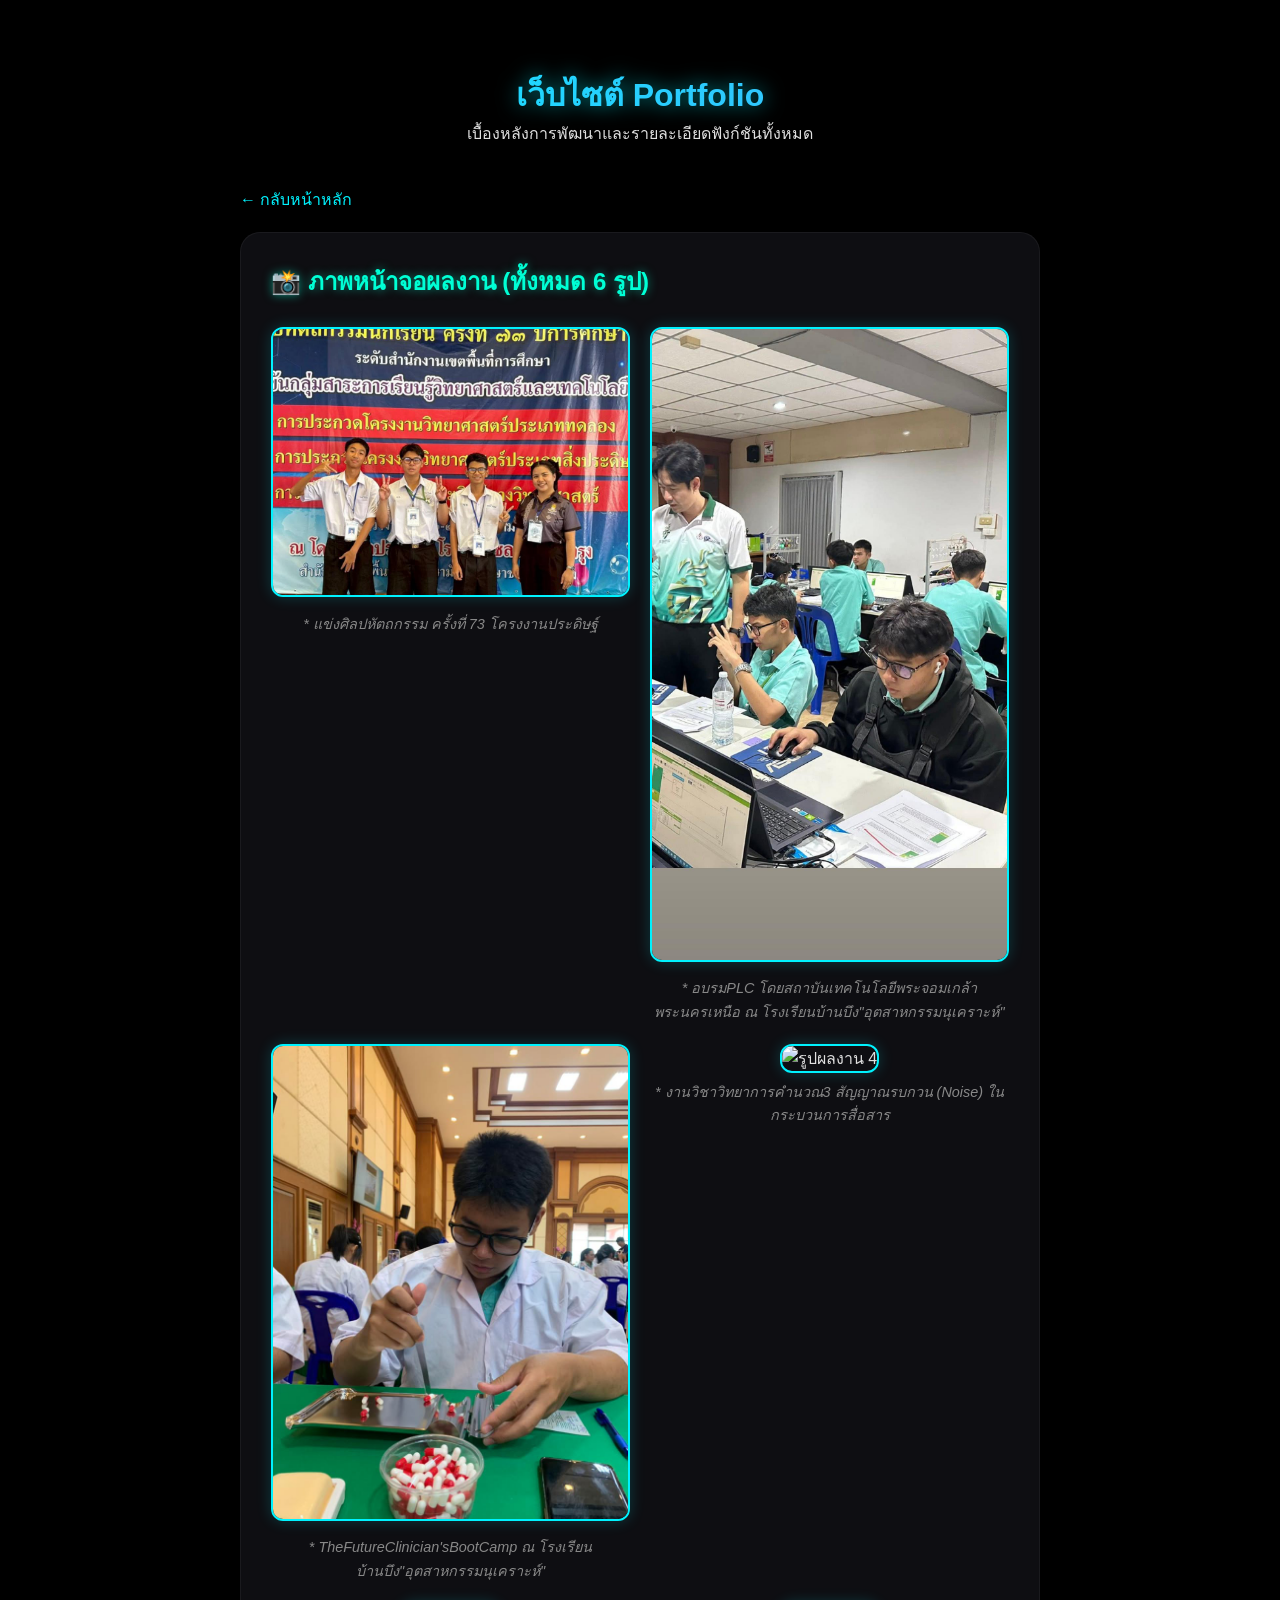
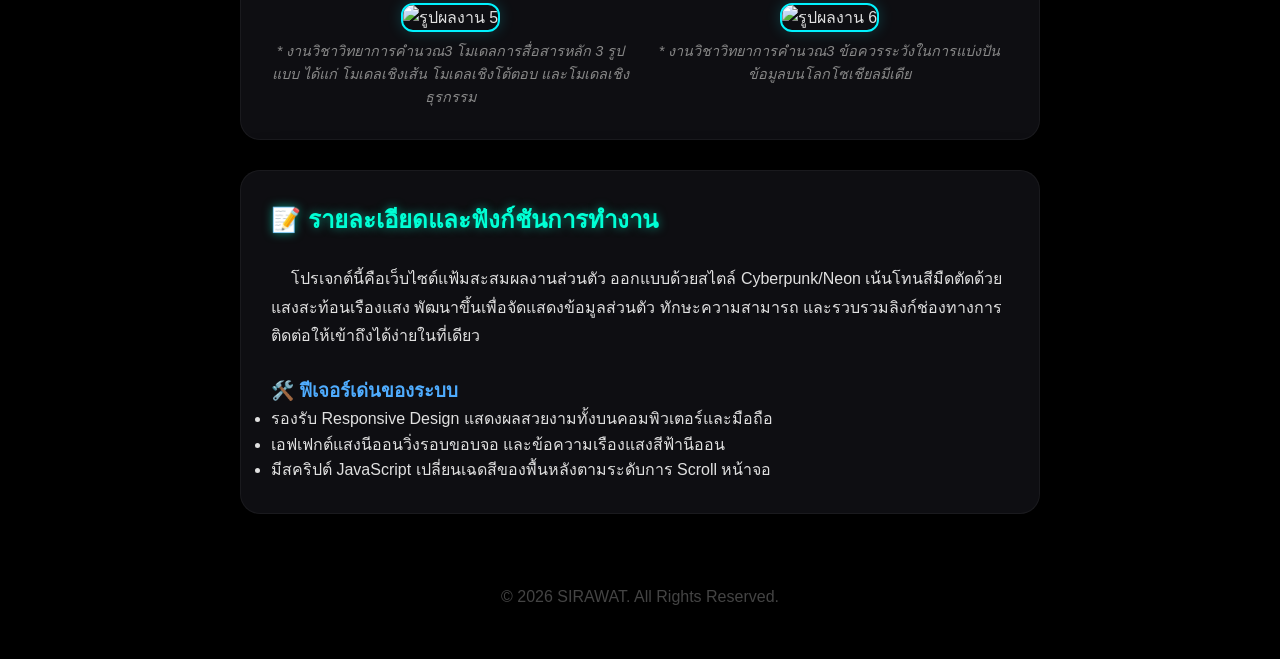
==== PORTFOLIO-DETAIL.html @ 82c35e4f "Update PORTFOLIO-DETAIL.html" ====
<!DOCTYPE html>
<html lang="th">
<head>
    <meta charset="UTF-8">
    <meta name="viewport" content="width=device-width, initial-scale=1.0">
    <title>รายละเอียดผลงาน - SIRAWAT PORTFOLIO</title>
    
    <link rel="stylesheet" href="style.css"> 
</head>
<body>

    <header>
        <h1 class="neon-text">เว็บไซต์ Portfolio</h1>
        <p>เบื้องหลังการพัฒนาและรายละเอียดฟังก์ชันทั้งหมด</p>
    </header>

    <div class="container">
        <a href="index.html" style="color: var(--neon-blue); text-decoration: none; display: inline-block; margin-bottom: 20px;">← กลับหน้าหลัก</a>

        <section class="card">
            <h2>📸 ภาพหน้าจอผลงาน (ทั้งหมด 6 รูป)</h2>
            
            <div style="display: grid; grid-template-columns: repeat(auto-fit, minmax(280px, 1fr)); gap: 20px; margin-top: 25px;">
                
                <div style="text-align: center;">
                    <img src="730463791_2251204942384893_5112749513928174021_n.jpg" alt="รูปผลงาน 1" style="width: 100%; height: auto; border-radius: 12px; border: 2px solid var(--neon-blue); box-shadow: 0 0 15px rgba(0, 242, 254, 0.2);">
                    <p style="font-size: 0.9rem; color: #888; margin-top: 8px; font-style: italic;">* แข่งศิลปหัตถกรรม ครั้งที่ 73 โครงงานประดิษฐ์</p>
                </div>

                <div style="text-align: center;">
                    <img src="732050316_2091674281771854_6062730354307471350_n.jpg" alt="รูปผลงาน 2" style="width: 100%; height: auto; border-radius: 12px; border: 2px solid var(--neon-blue); box-shadow: 0 0 15px rgba(0, 242, 254, 0.2);">
                    <p style="font-size: 0.9rem; color: #888; margin-top: 8px; font-style: italic;">* อบรมPLC โดยสถาบันเทคโนโลยีพระจอมเกล้าพระนครเหนือ ณ โรงเรียนบ้านบึง"อุตสาหกรรมนุเคราะห์"</p>
                </div>

                <div style="text-align: center;">
                    <img src="732337566_4430747233881609_5287846105031565483_n.jpg" alt="รูปผลงาน 3" style="width: 100%; height: auto; border-radius: 12px; border: 2px solid var(--neon-blue); box-shadow: 0 0 15px rgba(0, 242, 254, 0.2);">
                    <p style="font-size: 0.9rem; color: #888; margin-top: 8px; font-style: italic;">* TheFutureClinician'sBootCamp ณ โรงเรียนบ้านบึง"อุตสาหกรรมนุเคราะห์"</p>
                </div>

                <div style="text-align: center;">
                    <img src="32425315132" alt="รูปผลงาน 4" style="width: 100%; height: auto; border-radius: 12px; border: 2px solid var(--neon-blue); box-shadow: 0 0 15px rgba(0, 242, 254, 0.2);">
                    <p style="font-size: 0.9rem; color: #888; margin-top: 8px; font-style: italic;">* งานวิชาวิทยาการคำนวณ3 สัญญาณรบกวน (Noise) ในกระบวนการสื่อสาร</p>
                </div>

                <div style="text-align: center;">
                    <img src="32425315133" alt="รูปผลงาน 5" style="width: 100%; height: auto; border-radius: 12px; border: 2px solid var(--neon-blue); box-shadow: 0 0 15px rgba(0, 242, 254, 0.2);">
                    <p style="font-size: 0.9rem; color: #888; margin-top: 8px; font-style: italic;">* งานวิชาวิทยาการคำนวณ3 โมเดลการสื่อสารหลัก 3 รูปแบบ ได้แก่ โมเดลเชิงเส้น โมเดลเชิงโต้ตอบ และโมเดลเชิงธุรกรรม</p>
                </div>

                <div style="text-align: center;">
                    <img src="32425315131" alt="รูปผลงาน 6" style="width: 100%; height: auto; border-radius: 12px; border: 2px solid var(--neon-blue); box-shadow: 0 0 15px rgba(0, 242, 254, 0.2);">
                    <p style="font-size: 0.9rem; color: #888; margin-top: 8px; font-style: italic;">* งานวิชาวิทยาการคำนวณ3 ข้อควรระวังในการแบ่งปันข้อมูลบนโลกโซเชียลมีเดีย</p>
                </div>

            </div>
        </section>

        <section class="card">
            <h2>📝 รายละเอียดและฟังก์ชันการทำงาน</h2>
            
            <p style="line-height: 1.8; text-indent: 20px;">
                โปรเจกต์นี้คือเว็บไซต์แฟ้มสะสมผลงานส่วนตัว ออกแบบด้วยสไตล์ Cyberpunk/Neon เน้นโทนสีมืดตัดด้วยแสงสะท้อนเรืองแสง พัฒนาขึ้นเพื่อจัดแสดงข้อมูลส่วนตัว ทักษะความสามารถ และรวบรวมลิงก์ช่องทางการติดต่อให้เข้าถึงได้ง่ายในที่เดียว
            </p>

            <h3 style="color: var(--neon-green); margin-top: 25px;">🛠️ ฟีเจอร์เด่นของระบบ</h3>
            <ul>
                <li>รองรับ Responsive Design แสดงผลสวยงามทั้งบนคอมพิวเตอร์และมือถือ</li>
                <li>เอฟเฟกต์แสงนีออนวิ่งรอบขอบจอ และข้อความเรืองแสงสีฟ้านีออน</li>
                <li>มีสคริปต์ JavaScript เปลี่ยนเฉดสีของพื้นหลังตามระดับการ Scroll หน้าจอ</li>
            </ul>
        </section>
    </div>

    <footer>
        <p>© 2026 SIRAWAT. All Rights Reserved.</p>
    </footer>

    <script>
        window.addEventListener('scroll', () => {
            const scrollTop = window.scrollY;
            const docHeight = document.documentElement.scrollHeight - window.innerHeight;
            if (docHeight > 0) {
                const scrollPercent = scrollTop / docHeight;
                const hueValue = scrollPercent * 120;
                document.body.style.setProperty('--scroll-hue', `${hueValue}deg`);
            }
        });
    </script>
</body>
</html>
---- style.css ----
:root {
    --scroll-hue: 0deg;
    --neon-blue: #00f2fe;
    --neon-green: #4facfe;
    --bg-black: #000000;
}

* {
    box-sizing: border-box;
    margin: 0;
    padding: 0;
    font-family: 'Arial', sans-serif;
}

body {
    color: #e0e0e0;
    line-height: 1.6;
    background-color: var(--bg-black) !important;
    background-image: radial-gradient(circle at center, #000000 50%, hsl(calc(220 + var(--scroll-hue)), 70%, 5%) 100%);
    background-attachment: fixed;
    min-height: 120vh;
    padding: 10px;
}

/* แสงขอบจอเรืองแสง (แบบไม่บังตัวหนังสือ) */
html {
    background-color: #000;
    box-shadow: inset 0 0 20px rgba(0, 242, 254, 0.4);
    animation: borderGlowShift 8s linear infinite;
}

header {
    text-align: center;
    padding: 60px 20px 20px;
    background: transparent;
}

.neon-text {
    background: linear-gradient(90deg, var(--neon-blue), var(--neon-green), var(--neon-blue));
    background-size: 200% auto;
    -webkit-background-clip: text;
    -webkit-text-fill-color: transparent;
    animation: textGlowRun 3s linear infinite;
    font-weight: bold;
    filter: drop-shadow(0 0 10px rgba(0, 242, 254, 0.6));
}

.container {
    max-width: 800px;
    margin: 20px auto;
}

section.card {
    background: rgba(15, 15, 20, 0.95);
    border: 1px solid rgba(255, 255, 255, 0.05);
    padding: 30px;
    margin-bottom: 30px;
    border-radius: 20px;
    box-shadow: 0 10px 40px rgba(0, 0, 0, 0.8);
}

section.card:hover {
    border-color: rgba(0, 242, 254, 0.3);
    box-shadow: 0 10px 40px rgba(0, 242, 254, 0.1);
}

section.card h2 {
    color: #00ffd5;
    margin-bottom: 25px;
    text-shadow: 0 0 10px rgba(0, 255, 213, 0.5);
}

/* ─── ส่วนรูปภาพโปรไฟล์ ─── */
.profile-content {
    display: flex;
    align-items: center;
    gap: 30px; /* เว้นระยะระหว่างรูปกับตัวหนังสือ */
}

.profile-img {
    width: 140px;           /* ขนาดรูปภาพ */
    height: 140px;
    border-radius: 50%;      /* ทำให้รูปเป็นวงกลม */
    border: 3px solid var(--neon-blue);
    box-shadow: 0 0 20px rgba(0, 242, 254, 0.5); /* เรืองแสงรอบรูป */
    object-fit: cover;       /* ป้องกันรูปเบี้ยว */
    transition: 0.5s;
}

.profile-img:hover {
    transform: scale(1.1) rotate(5deg);
    box-shadow: 0 0 30px var(--neon-blue);
}

.profile-text {
    flex: 1;
}

/* รายการผลงาน */
.project-item {
    padding: 15px;
    margin-top: 15px;
    border-radius: 12px;
    background: rgba(255, 255, 255, 0.02);
    border-left: 4px solid #4facfe;
    cursor: pointer;
    transition: 0.3s;
}

.project-item:hover {
    background: rgba(0, 242, 254, 0.05);
    transform: translateX(10px);
}

.highlight {
    color: var(--neon-blue);
    text-shadow: 0 0 8px rgba(0, 242, 254, 0.5);
}

footer {
    text-align: center;
    padding: 40px;
    color: #444;
}

/* การตั้งค่าหน้าจอเล็ก (มือถือ) */
@media (max-width: 600px) {
    .profile-content {
        flex-direction: column; /* ถือถือให้รูปอยู่บน ข้อความอยู่ล่าง */
        text-align: center;
    }
    .profile-img {
        width: 120px;
        height: 120px;
    }
}

/* Animations */
@keyframes textGlowRun {
    0% { background-position: 0% 50%; }
    100% { background-position: 200% 50%; }
}

@keyframes borderGlowShift {
    0%   { box-shadow: inset 0 0 20px rgba(0, 242, 254, 0.4); }
    50%  { box-shadow: inset 0 0 20px rgba(155, 81, 224, 0.4); }
    100% { box-shadow: inset 0 0 20px rgba(0, 242, 254, 0.4); }
}
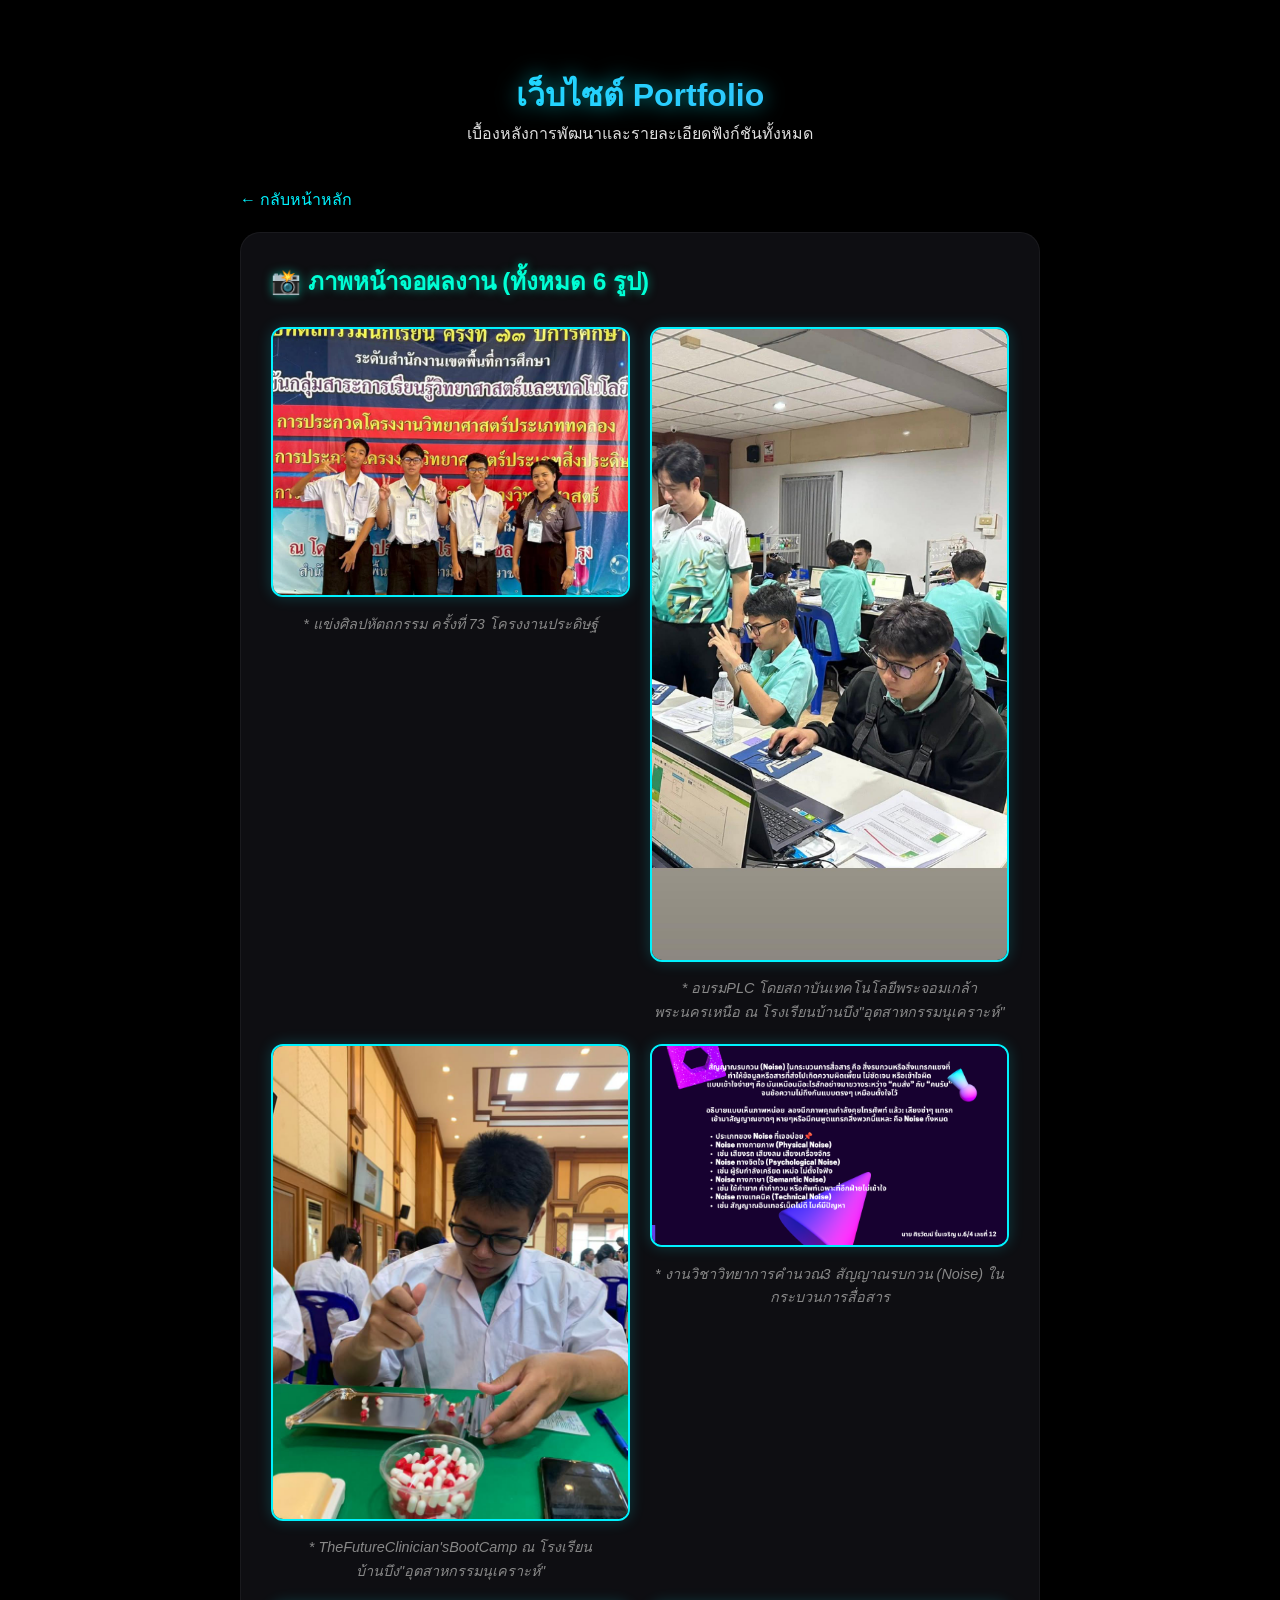
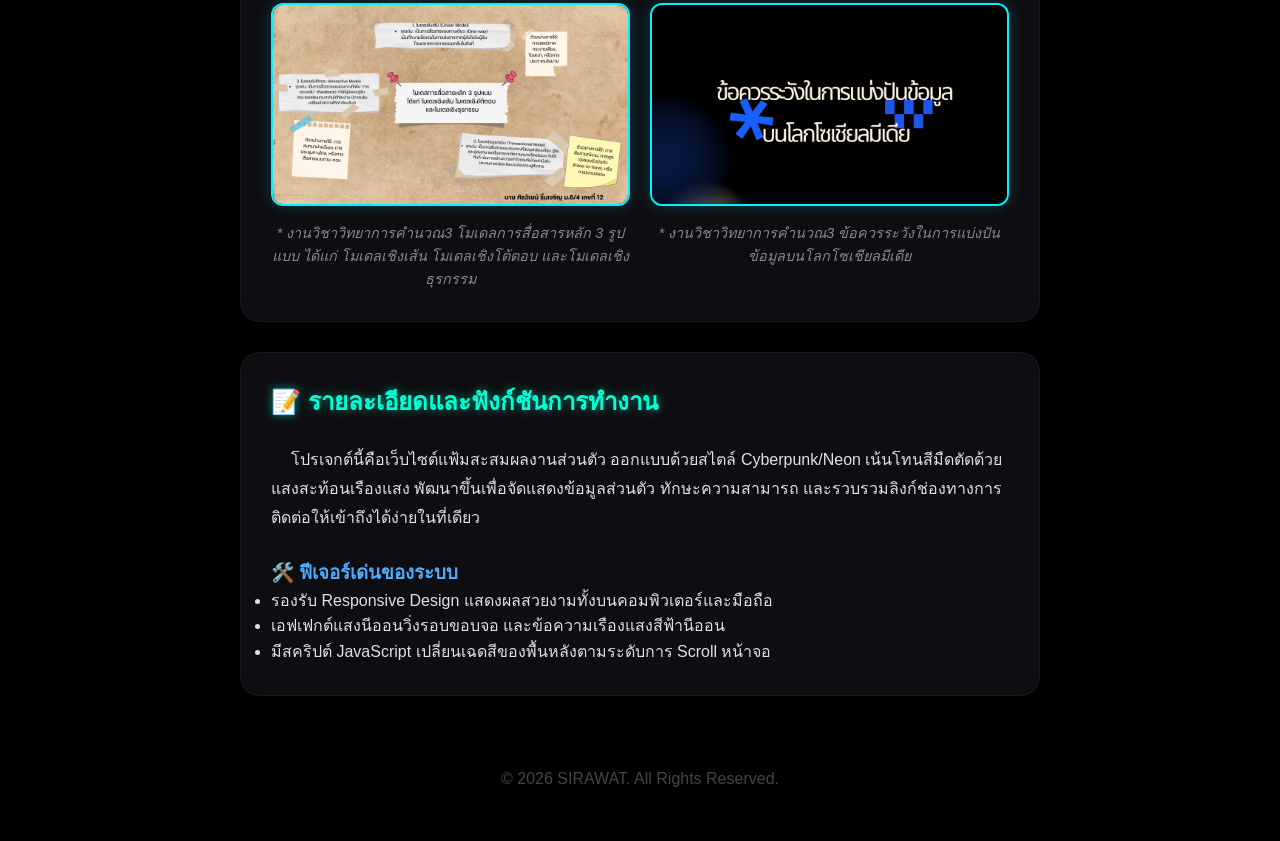
==== commit f9166546: "Update PORTFOLIO-DETAIL.html" ====
--- a/PORTFOLIO-DETAIL.html
+++ b/PORTFOLIO-DETAIL.html
@@ -37,18 +37,18 @@
                     <p style="font-size: 0.9rem; color: #888; margin-top: 8px; font-style: italic;">* TheFutureClinician'sBootCamp ณ โรงเรียนบ้านบึง"อุตสาหกรรมนุเคราะห์"</p>
                 </div>
 
-                <div style="text-align: center;">
-                    <img src="32425315132" alt="รูปผลงาน 4" style="width: 100%; height: auto; border-radius: 12px; border: 2px solid var(--neon-blue); box-shadow: 0 0 15px rgba(0, 242, 254, 0.2);">
+               <div style="text-align: center;">
+                    <img src="work4.png.png" alt="รูปผลงาน 4" style="width: 100%; height: auto; border-radius: 12px; border: 2px solid var(--neon-blue); box-shadow: 0 0 15px rgba(0, 242, 254, 0.2);">
                     <p style="font-size: 0.9rem; color: #888; margin-top: 8px; font-style: italic;">* งานวิชาวิทยาการคำนวณ3 สัญญาณรบกวน (Noise) ในกระบวนการสื่อสาร</p>
                 </div>
 
                 <div style="text-align: center;">
-                    <img src="32425315133" alt="รูปผลงาน 5" style="width: 100%; height: auto; border-radius: 12px; border: 2px solid var(--neon-blue); box-shadow: 0 0 15px rgba(0, 242, 254, 0.2);">
+                    <img src="work5.png.png" alt="รูปผลงาน 5" style="width: 100%; height: auto; border-radius: 12px; border: 2px solid var(--neon-blue); box-shadow: 0 0 15px rgba(0, 242, 254, 0.2);">
                     <p style="font-size: 0.9rem; color: #888; margin-top: 8px; font-style: italic;">* งานวิชาวิทยาการคำนวณ3 โมเดลการสื่อสารหลัก 3 รูปแบบ ได้แก่ โมเดลเชิงเส้น โมเดลเชิงโต้ตอบ และโมเดลเชิงธุรกรรม</p>
                 </div>
 
                 <div style="text-align: center;">
-                    <img src="32425315131" alt="รูปผลงาน 6" style="width: 100%; height: auto; border-radius: 12px; border: 2px solid var(--neon-blue); box-shadow: 0 0 15px rgba(0, 242, 254, 0.2);">
+                    <img src="work6.png.png" alt="รูปผลงาน 6" style="width: 100%; height: auto; border-radius: 12px; border: 2px solid var(--neon-blue); box-shadow: 0 0 15px rgba(0, 242, 254, 0.2);">
                     <p style="font-size: 0.9rem; color: #888; margin-top: 8px; font-style: italic;">* งานวิชาวิทยาการคำนวณ3 ข้อควรระวังในการแบ่งปันข้อมูลบนโลกโซเชียลมีเดีย</p>
                 </div>
 
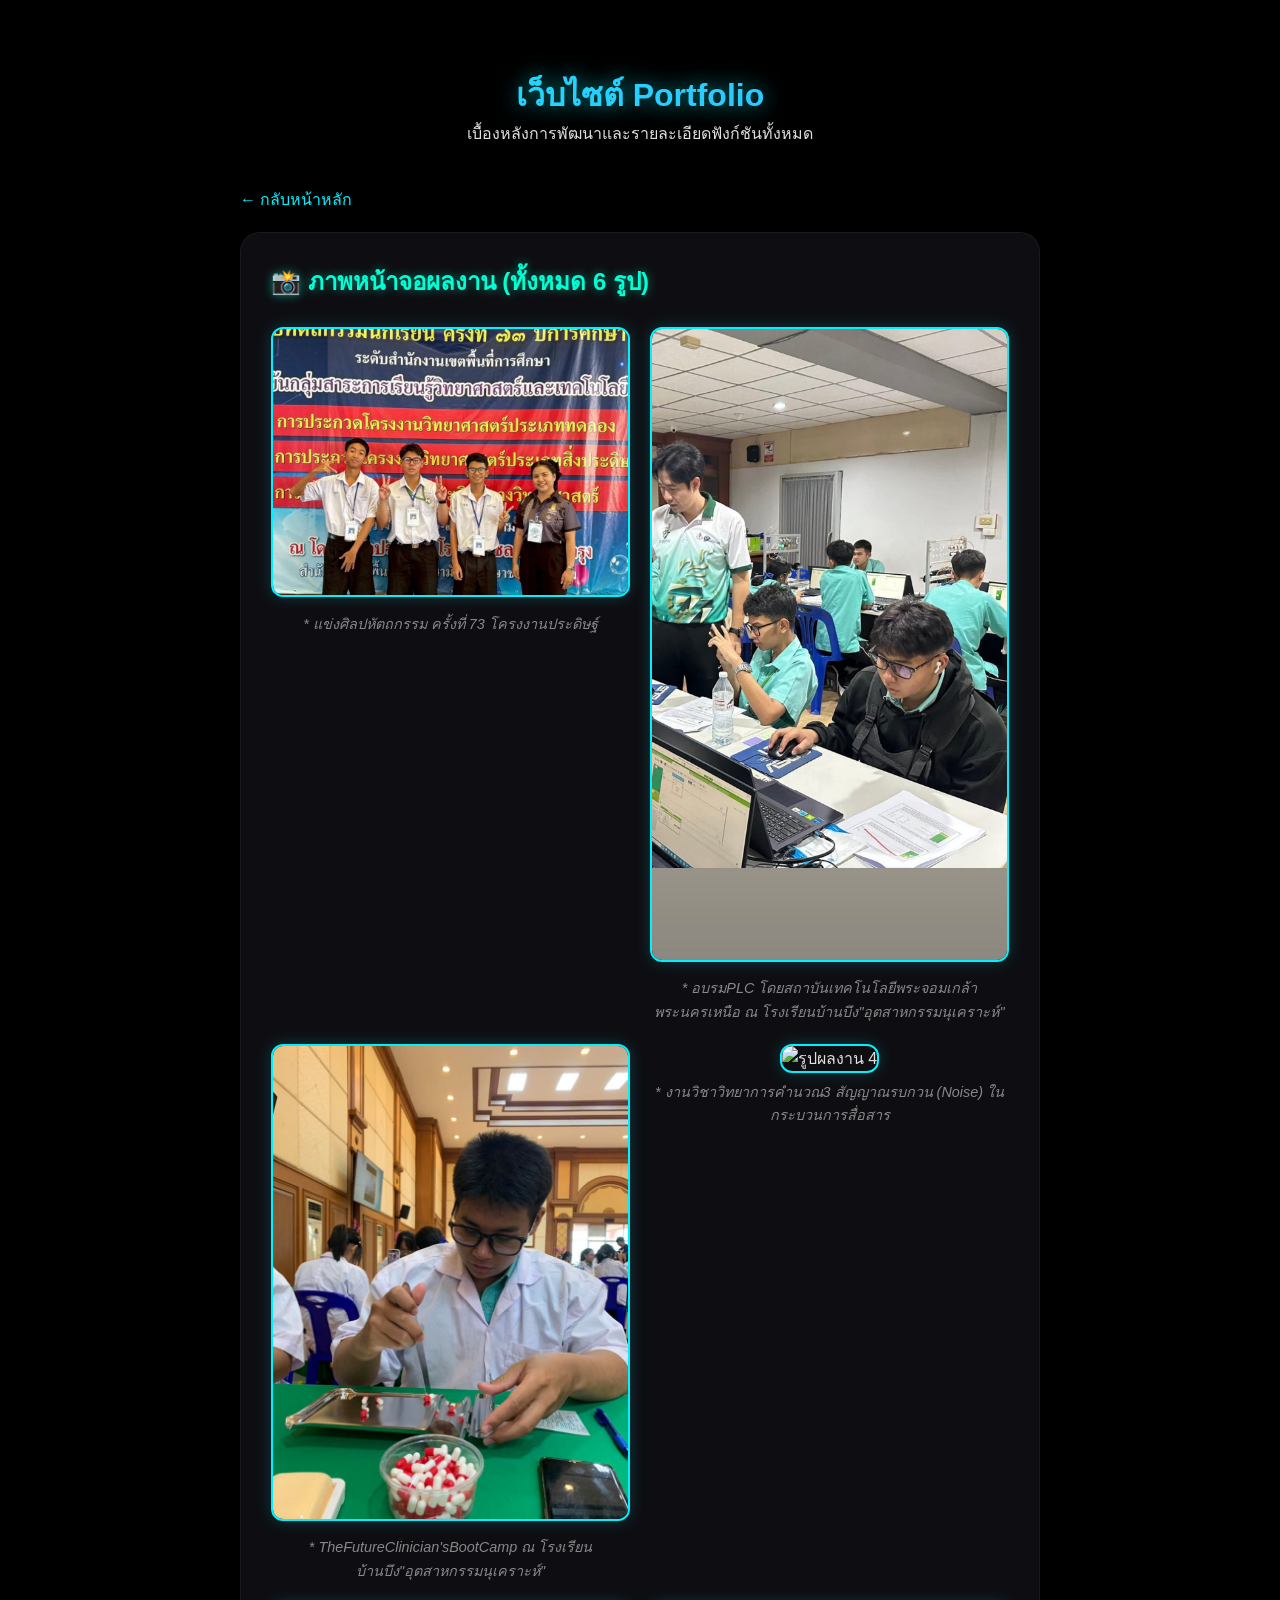
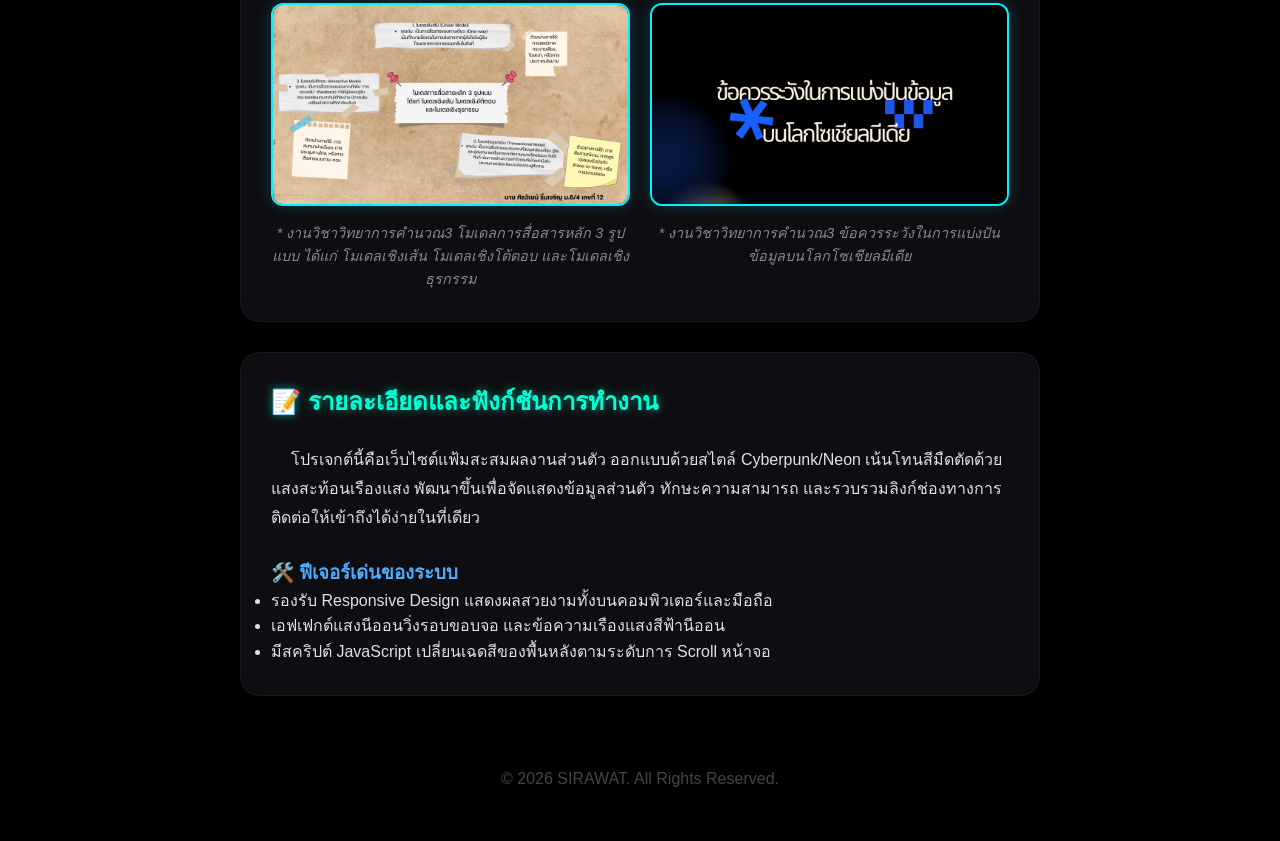
==== commit 29062ec9: "Update PORTFOLIO-DETAIL.html" ====
--- a/PORTFOLIO-DETAIL.html
+++ b/PORTFOLIO-DETAIL.html
@@ -22,23 +22,23 @@
             
             <div style="display: grid; grid-template-columns: repeat(auto-fit, minmax(280px, 1fr)); gap: 20px; margin-top: 25px;">
                 
-                <div style="text-align: center;">
-                    <img src="730463791_2251204942384893_5112749513928174021_n.jpg" alt="รูปผลงาน 1" style="width: 100%; height: auto; border-radius: 12px; border: 2px solid var(--neon-blue); box-shadow: 0 0 15px rgba(0, 242, 254, 0.2);">
+               <div style="text-align: center;">
+                    <img src="work1.png.jpg" alt="รูปผลงาน 1" style="width: 100%; height: auto; border-radius: 12px; border: 2px solid var(--neon-blue); box-shadow: 0 0 15px rgba(0, 242, 254, 0.2);">
                     <p style="font-size: 0.9rem; color: #888; margin-top: 8px; font-style: italic;">* แข่งศิลปหัตถกรรม ครั้งที่ 73 โครงงานประดิษฐ์</p>
                 </div>
 
                 <div style="text-align: center;">
-                    <img src="732050316_2091674281771854_6062730354307471350_n.jpg" alt="รูปผลงาน 2" style="width: 100%; height: auto; border-radius: 12px; border: 2px solid var(--neon-blue); box-shadow: 0 0 15px rgba(0, 242, 254, 0.2);">
+                    <img src="work2.png.jpg" alt="รูปผลงาน 2" style="width: 100%; height: auto; border-radius: 12px; border: 2px solid var(--neon-blue); box-shadow: 0 0 15px rgba(0, 242, 254, 0.2);">
                     <p style="font-size: 0.9rem; color: #888; margin-top: 8px; font-style: italic;">* อบรมPLC โดยสถาบันเทคโนโลยีพระจอมเกล้าพระนครเหนือ ณ โรงเรียนบ้านบึง"อุตสาหกรรมนุเคราะห์"</p>
                 </div>
 
                 <div style="text-align: center;">
-                    <img src="732337566_4430747233881609_5287846105031565483_n.jpg" alt="รูปผลงาน 3" style="width: 100%; height: auto; border-radius: 12px; border: 2px solid var(--neon-blue); box-shadow: 0 0 15px rgba(0, 242, 254, 0.2);">
+                    <img src="work3.png.jpg" alt="รูปผลงาน 3" style="width: 100%; height: auto; border-radius: 12px; border: 2px solid var(--neon-blue); box-shadow: 0 0 15px rgba(0, 242, 254, 0.2);">
                     <p style="font-size: 0.9rem; color: #888; margin-top: 8px; font-style: italic;">* TheFutureClinician'sBootCamp ณ โรงเรียนบ้านบึง"อุตสาหกรรมนุเคราะห์"</p>
                 </div>
 
                <div style="text-align: center;">
-                    <img src="work4.png.png" alt="รูปผลงาน 4" style="width: 100%; height: auto; border-radius: 12px; border: 2px solid var(--neon-blue); box-shadow: 0 0 15px rgba(0, 242, 254, 0.2);">
+                    <img src="work4.png.jpg" alt="รูปผลงาน 4" style="width: 100%; height: auto; border-radius: 12px; border: 2px solid var(--neon-blue); box-shadow: 0 0 15px rgba(0, 242, 254, 0.2);">
                     <p style="font-size: 0.9rem; color: #888; margin-top: 8px; font-style: italic;">* งานวิชาวิทยาการคำนวณ3 สัญญาณรบกวน (Noise) ในกระบวนการสื่อสาร</p>
                 </div>
 
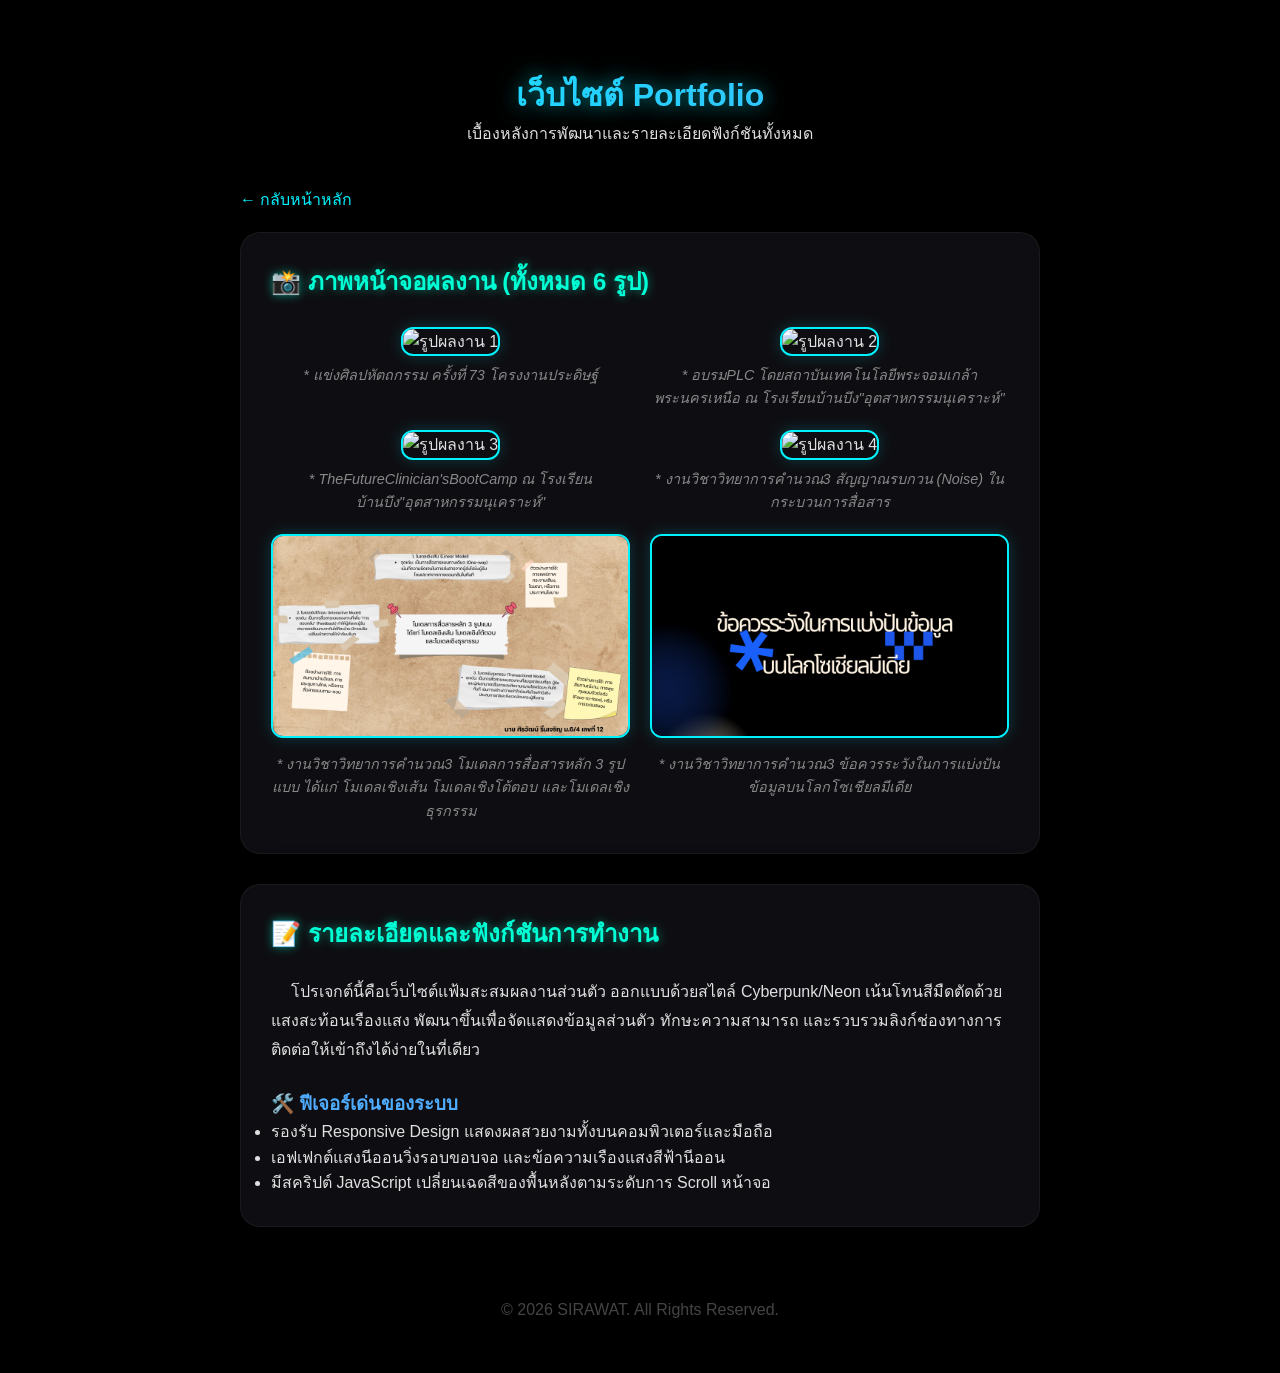
==== commit 4b11317a: "Update PORTFOLIO-DETAIL.html" ====
--- a/PORTFOLIO-DETAIL.html
+++ b/PORTFOLIO-DETAIL.html
@@ -23,17 +23,17 @@
             <div style="display: grid; grid-template-columns: repeat(auto-fit, minmax(280px, 1fr)); gap: 20px; margin-top: 25px;">
                 
                <div style="text-align: center;">
-                    <img src="work1.png.jpg" alt="รูปผลงาน 1" style="width: 100%; height: auto; border-radius: 12px; border: 2px solid var(--neon-blue); box-shadow: 0 0 15px rgba(0, 242, 254, 0.2);">
+                    <img src="work1.png.png" alt="รูปผลงาน 1" style="width: 100%; height: auto; border-radius: 12px; border: 2px solid var(--neon-blue); box-shadow: 0 0 15px rgba(0, 242, 254, 0.2);">
                     <p style="font-size: 0.9rem; color: #888; margin-top: 8px; font-style: italic;">* แข่งศิลปหัตถกรรม ครั้งที่ 73 โครงงานประดิษฐ์</p>
                 </div>
 
                 <div style="text-align: center;">
-                    <img src="work2.png.jpg" alt="รูปผลงาน 2" style="width: 100%; height: auto; border-radius: 12px; border: 2px solid var(--neon-blue); box-shadow: 0 0 15px rgba(0, 242, 254, 0.2);">
+                    <img src="work2.png.png" alt="รูปผลงาน 2" style="width: 100%; height: auto; border-radius: 12px; border: 2px solid var(--neon-blue); box-shadow: 0 0 15px rgba(0, 242, 254, 0.2);">
                     <p style="font-size: 0.9rem; color: #888; margin-top: 8px; font-style: italic;">* อบรมPLC โดยสถาบันเทคโนโลยีพระจอมเกล้าพระนครเหนือ ณ โรงเรียนบ้านบึง"อุตสาหกรรมนุเคราะห์"</p>
                 </div>
 
                 <div style="text-align: center;">
-                    <img src="work3.png.jpg" alt="รูปผลงาน 3" style="width: 100%; height: auto; border-radius: 12px; border: 2px solid var(--neon-blue); box-shadow: 0 0 15px rgba(0, 242, 254, 0.2);">
+                    <img src="work3.png.png" alt="รูปผลงาน 3" style="width: 100%; height: auto; border-radius: 12px; border: 2px solid var(--neon-blue); box-shadow: 0 0 15px rgba(0, 242, 254, 0.2);">
                     <p style="font-size: 0.9rem; color: #888; margin-top: 8px; font-style: italic;">* TheFutureClinician'sBootCamp ณ โรงเรียนบ้านบึง"อุตสาหกรรมนุเคราะห์"</p>
                 </div>
 
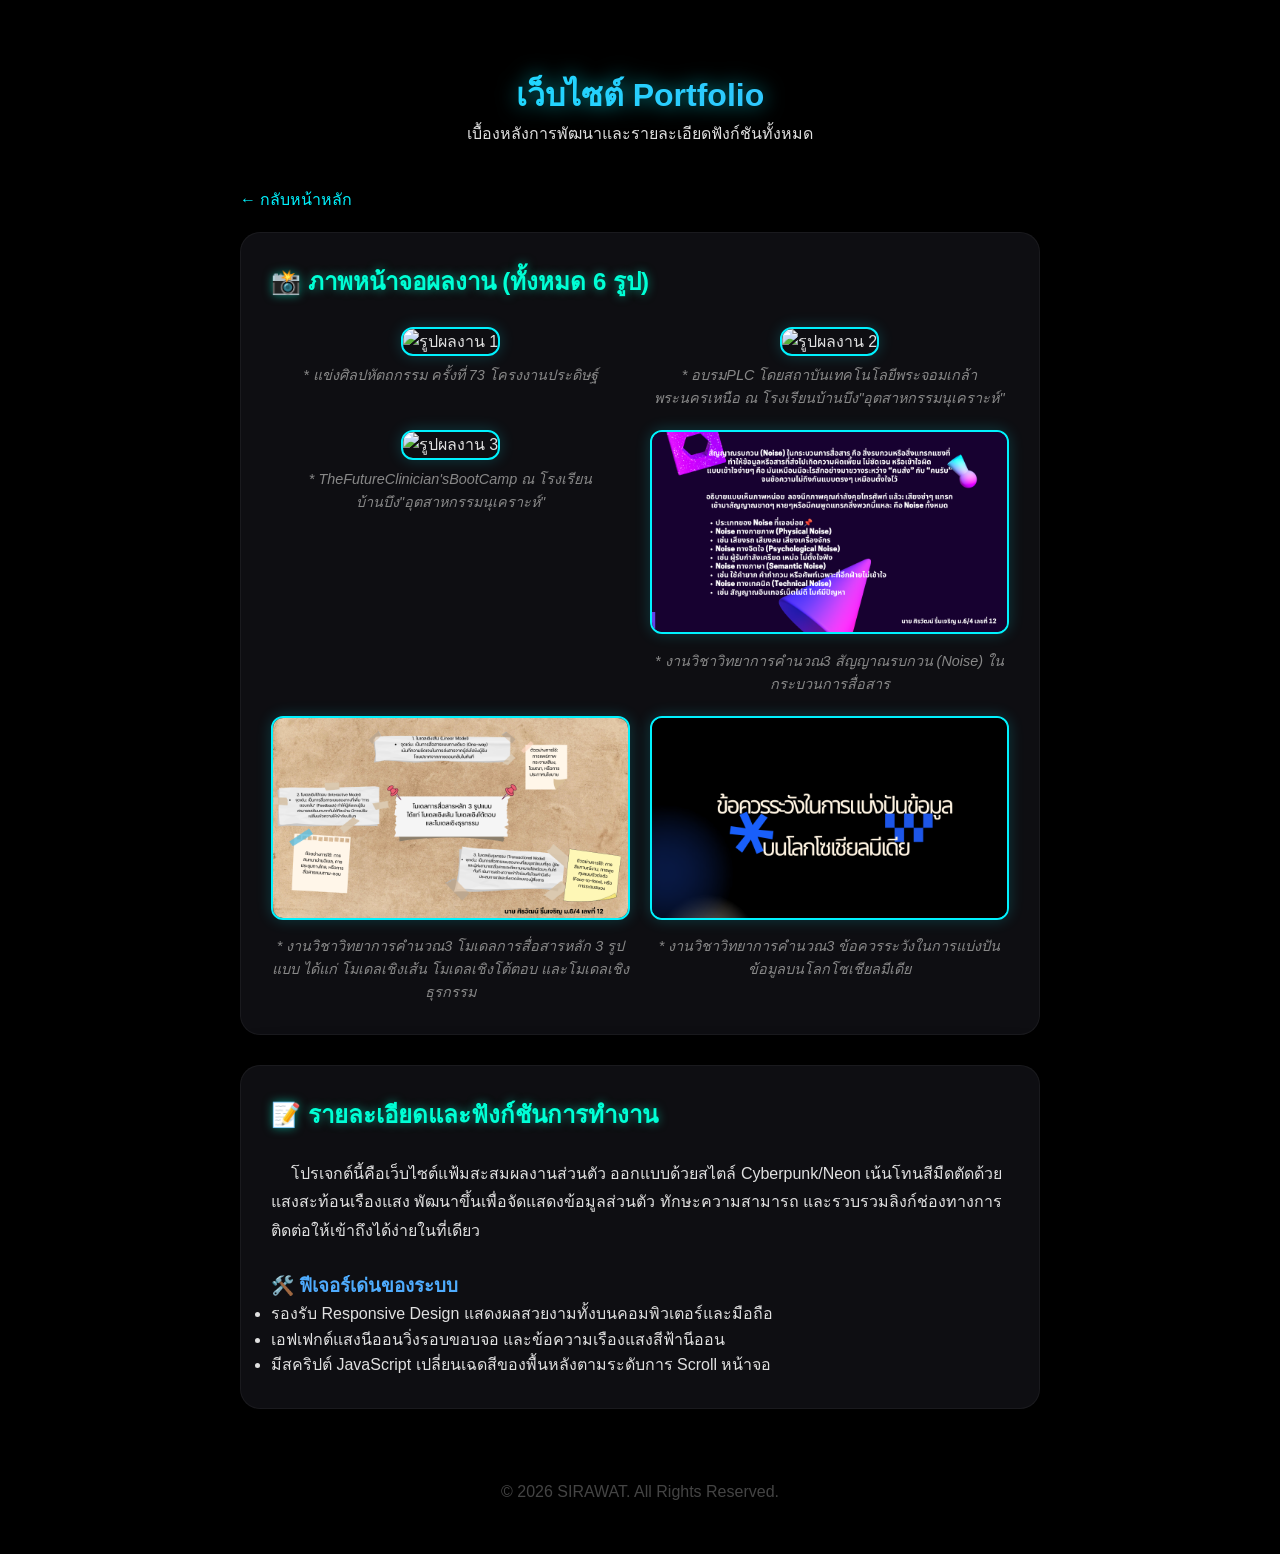
==== commit 0e87ee62: "Update PORTFOLIO-DETAIL.html" ====
--- a/PORTFOLIO-DETAIL.html
+++ b/PORTFOLIO-DETAIL.html
@@ -38,7 +38,7 @@
                 </div>
 
                <div style="text-align: center;">
-                    <img src="work4.png.jpg" alt="รูปผลงาน 4" style="width: 100%; height: auto; border-radius: 12px; border: 2px solid var(--neon-blue); box-shadow: 0 0 15px rgba(0, 242, 254, 0.2);">
+                    <img src="work4.png.png" alt="รูปผลงาน 4" style="width: 100%; height: auto; border-radius: 12px; border: 2px solid var(--neon-blue); box-shadow: 0 0 15px rgba(0, 242, 254, 0.2);">
                     <p style="font-size: 0.9rem; color: #888; margin-top: 8px; font-style: italic;">* งานวิชาวิทยาการคำนวณ3 สัญญาณรบกวน (Noise) ในกระบวนการสื่อสาร</p>
                 </div>
 
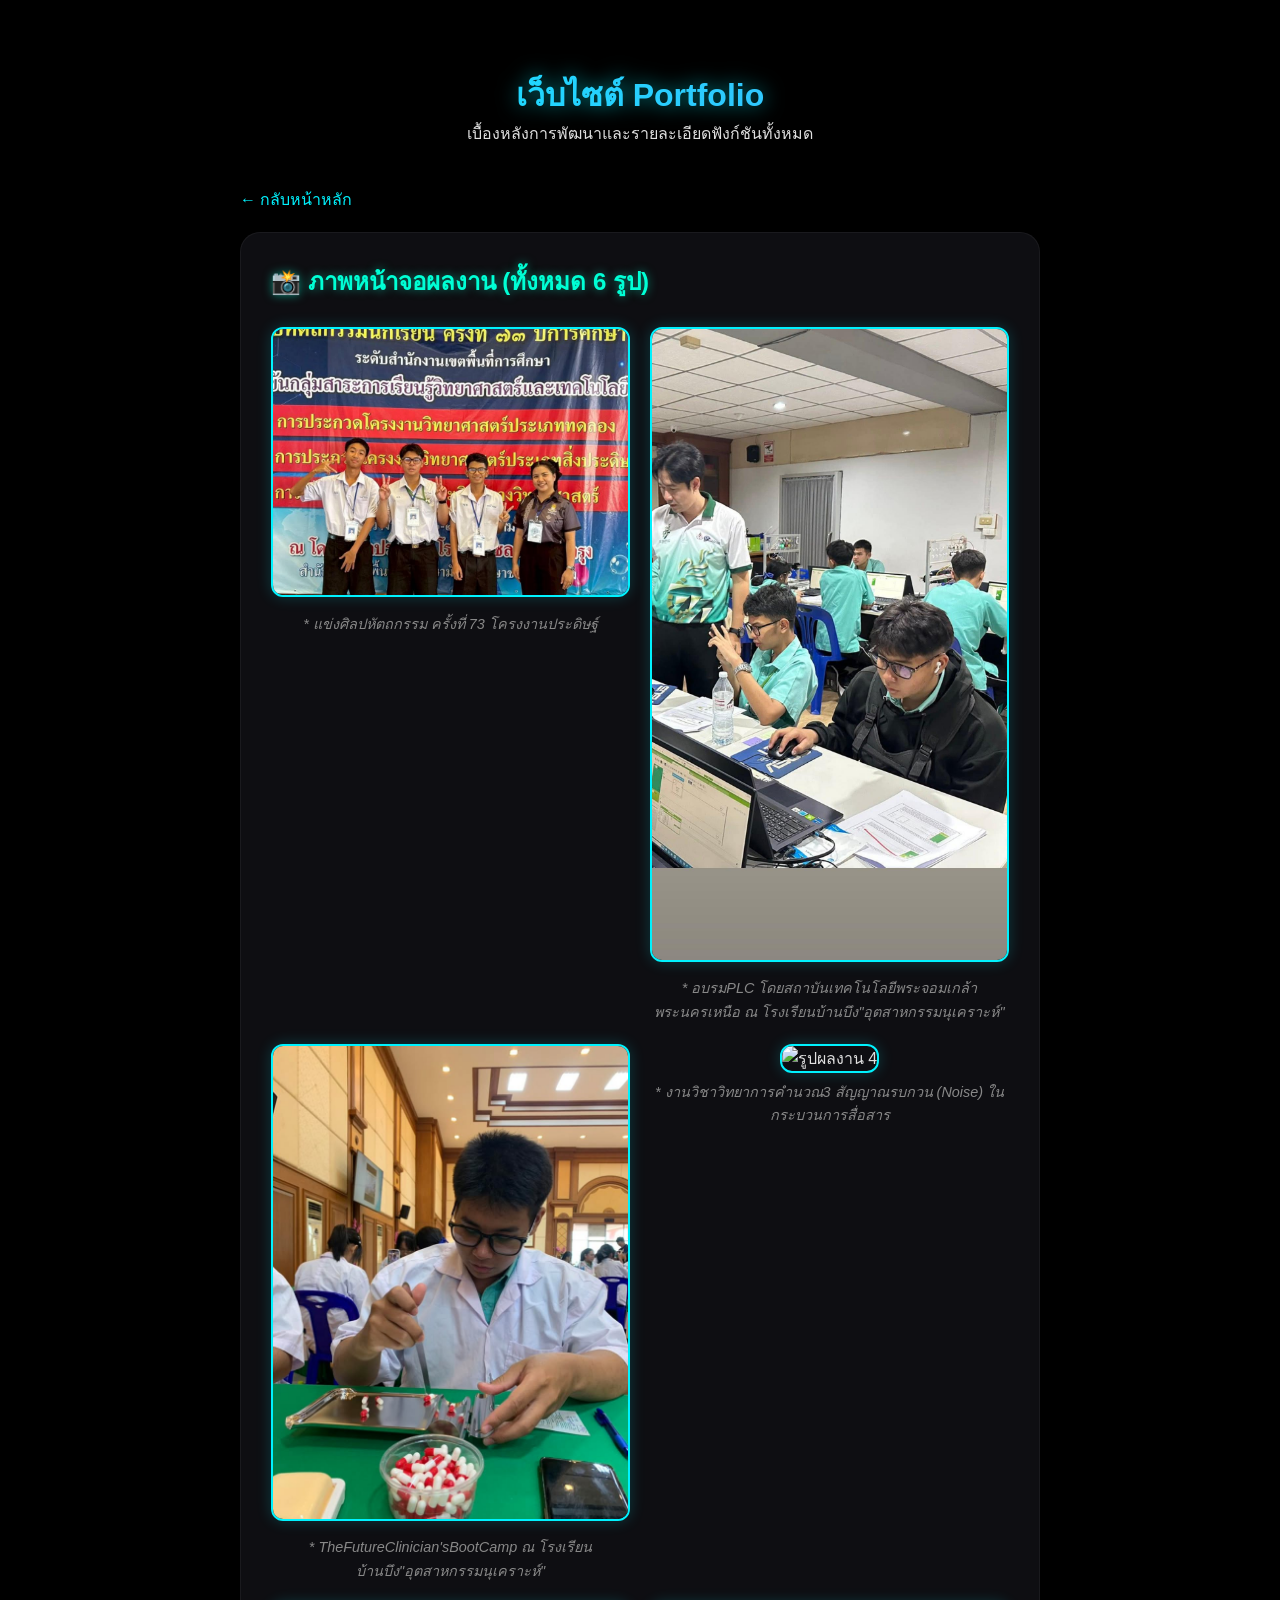
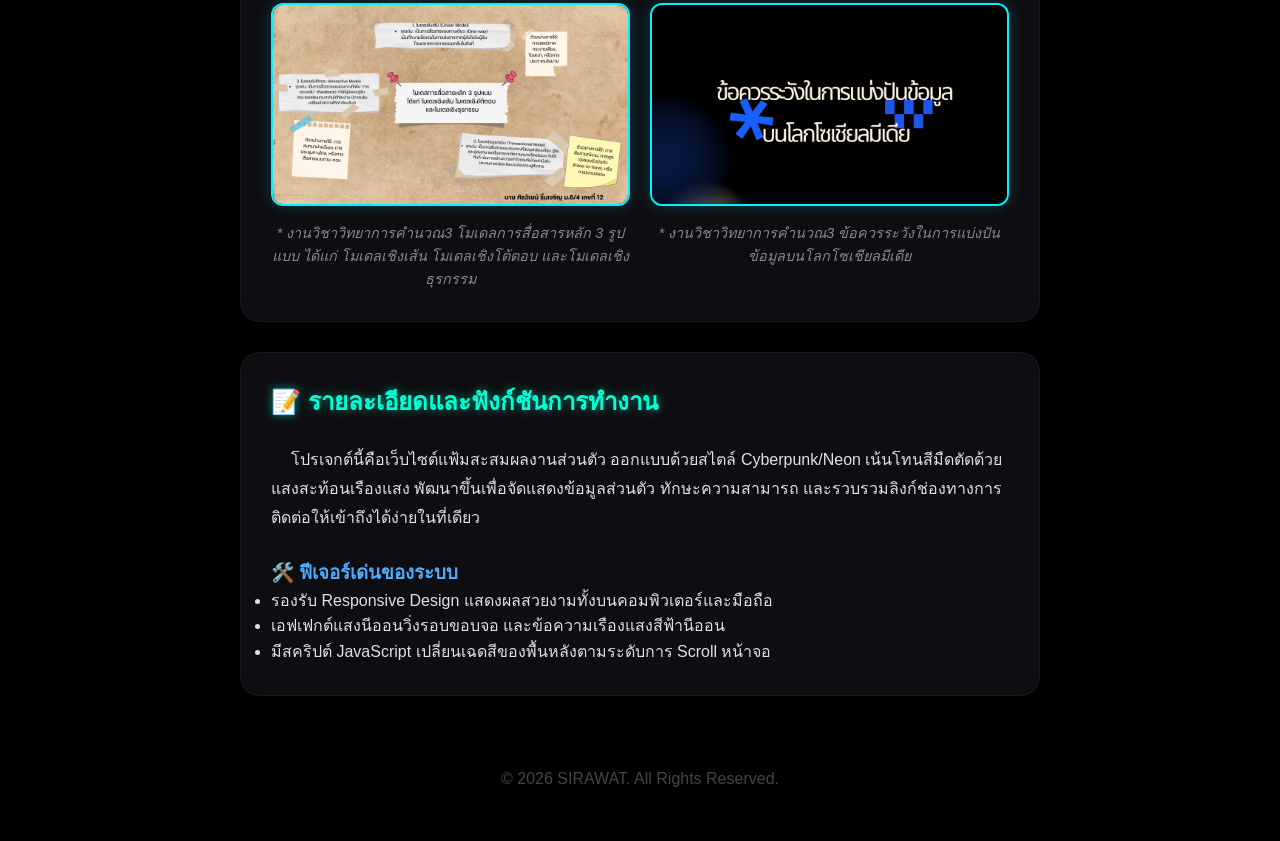
==== commit 0e5dee61: "Update PORTFOLIO-DETAIL.html" ====
--- a/PORTFOLIO-DETAIL.html
+++ b/PORTFOLIO-DETAIL.html
@@ -38,7 +38,7 @@
                 </div>
 
                <div style="text-align: center;">
-                    <img src="work4.png.png" alt="รูปผลงาน 4" style="width: 100%; height: auto; border-radius: 12px; border: 2px solid var(--neon-blue); box-shadow: 0 0 15px rgba(0, 242, 254, 0.2);">
+                    <img src="...................." alt="รูปผลงาน 4" style="width: 100%; height: auto; border-radius: 12px; border: 2px solid var(--neon-blue); box-shadow: 0 0 15px rgba(0, 242, 254, 0.2);">
                     <p style="font-size: 0.9rem; color: #888; margin-top: 8px; font-style: italic;">* งานวิชาวิทยาการคำนวณ3 สัญญาณรบกวน (Noise) ในกระบวนการสื่อสาร</p>
                 </div>
 
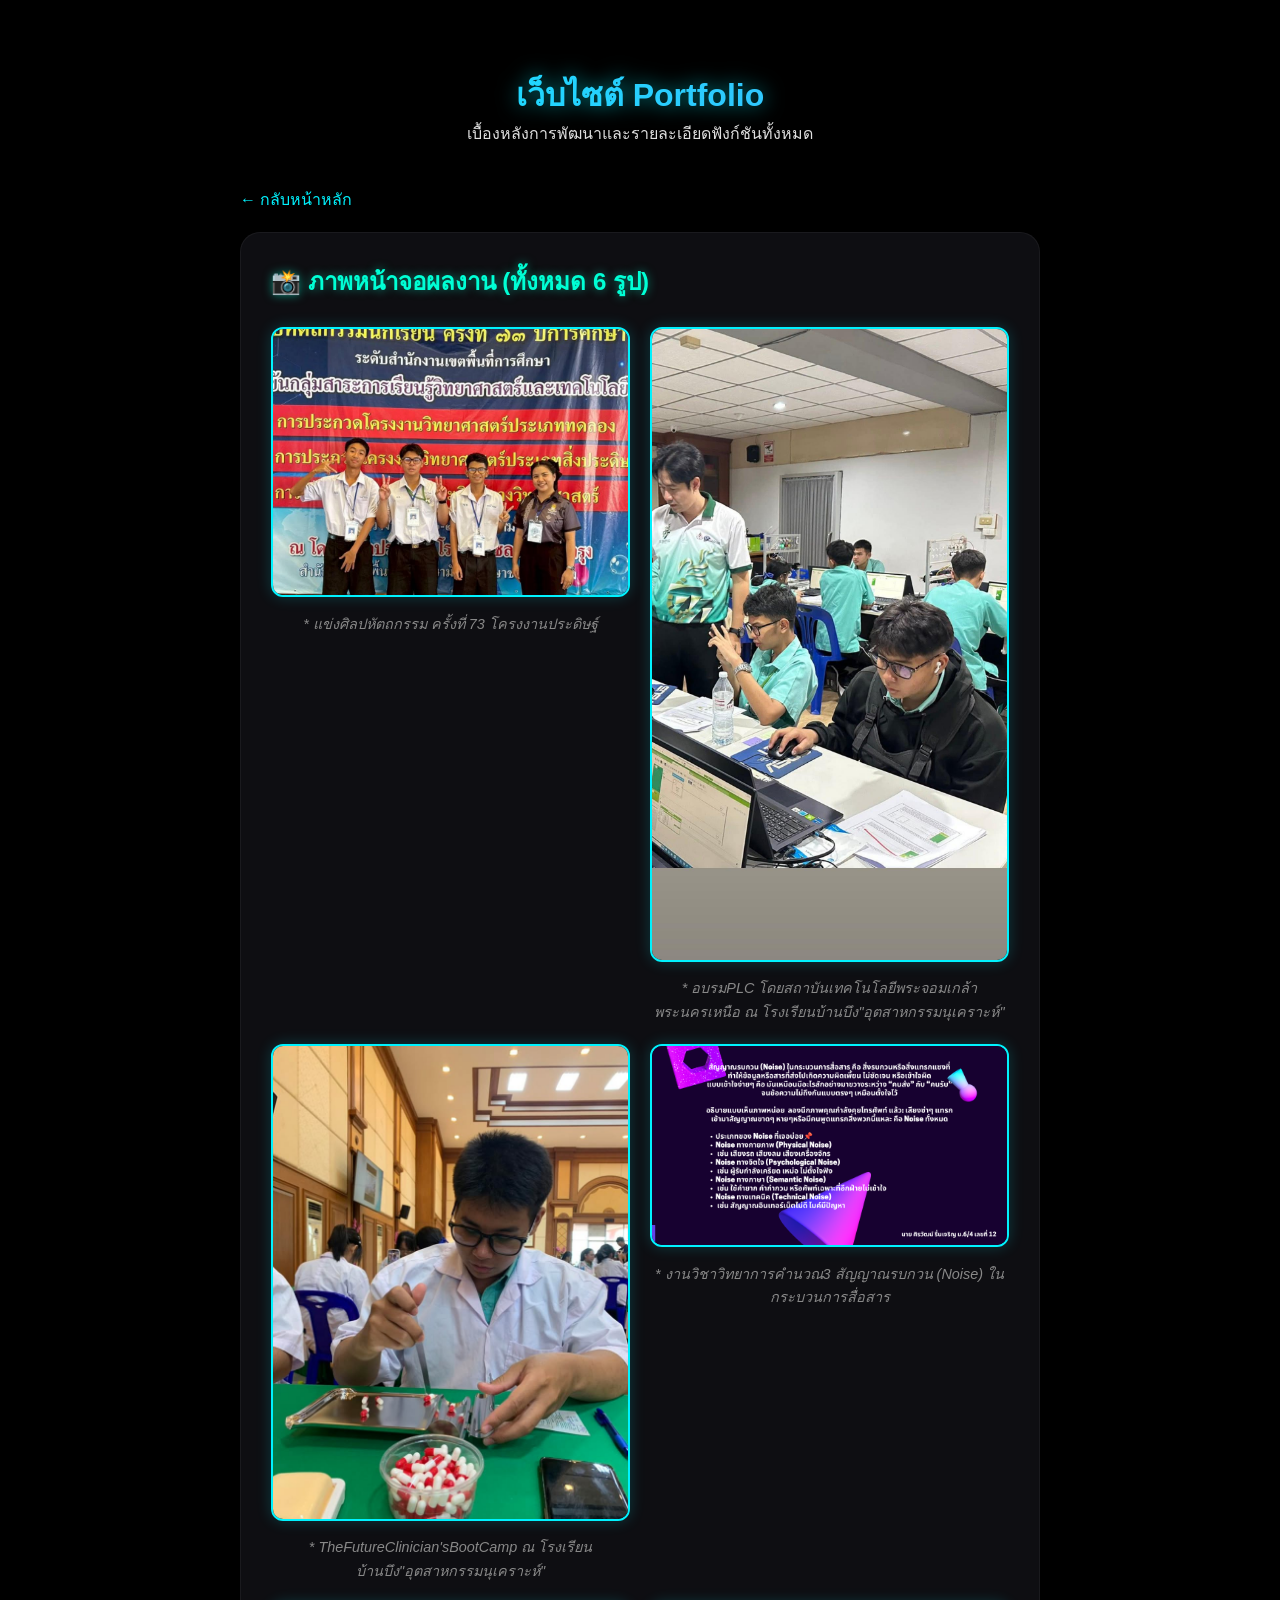
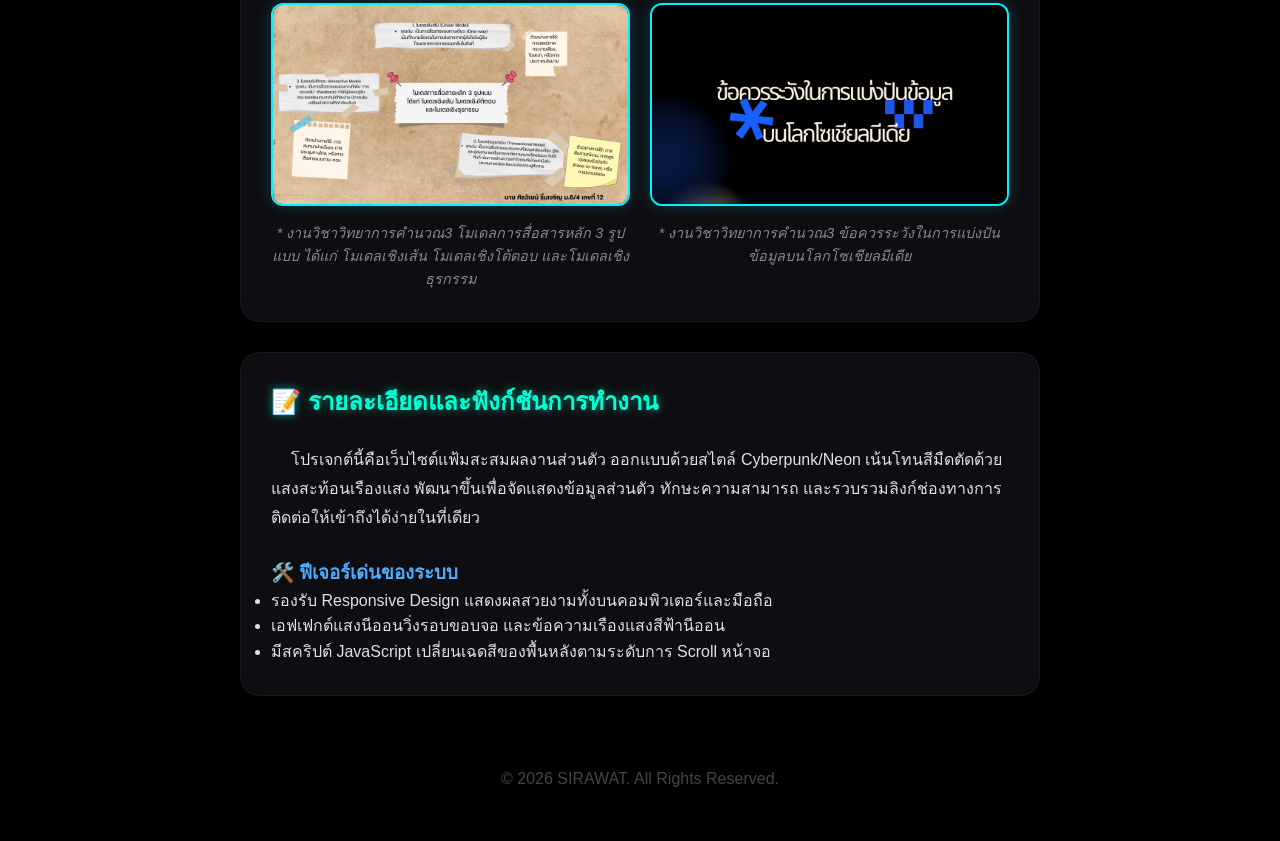
==== commit 5546d827: "Update PORTFOLIO-DETAIL.html" ====
--- a/PORTFOLIO-DETAIL.html
+++ b/PORTFOLIO-DETAIL.html
@@ -38,7 +38,7 @@
                 </div>
 
                <div style="text-align: center;">
-                    <img src="...................." alt="รูปผลงาน 4" style="width: 100%; height: auto; border-radius: 12px; border: 2px solid var(--neon-blue); box-shadow: 0 0 15px rgba(0, 242, 254, 0.2);">
+                    <img src="work4.png.png" alt="รูปผลงาน 4" style="width: 100%; height: auto; border-radius: 12px; border: 2px solid var(--neon-blue); box-shadow: 0 0 15px rgba(0, 242, 254, 0.2);">
                     <p style="font-size: 0.9rem; color: #888; margin-top: 8px; font-style: italic;">* งานวิชาวิทยาการคำนวณ3 สัญญาณรบกวน (Noise) ในกระบวนการสื่อสาร</p>
                 </div>
 
